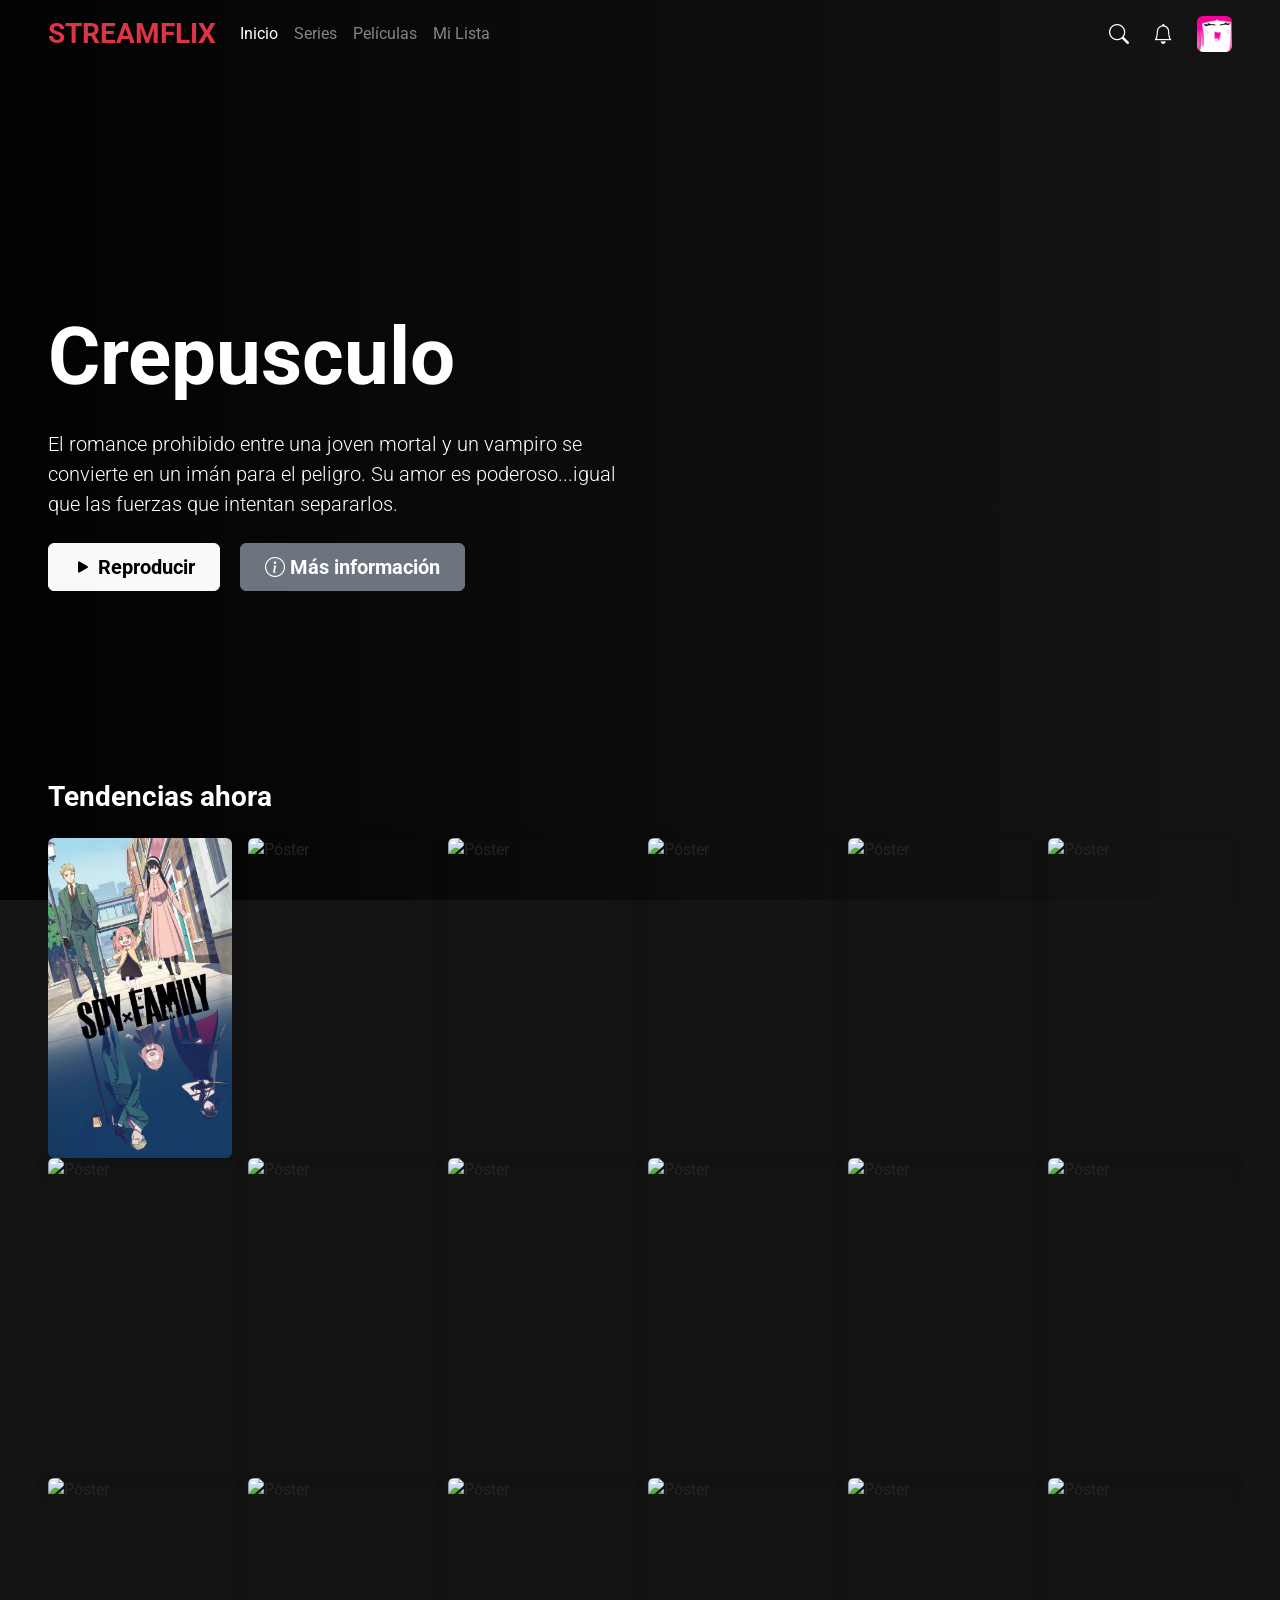
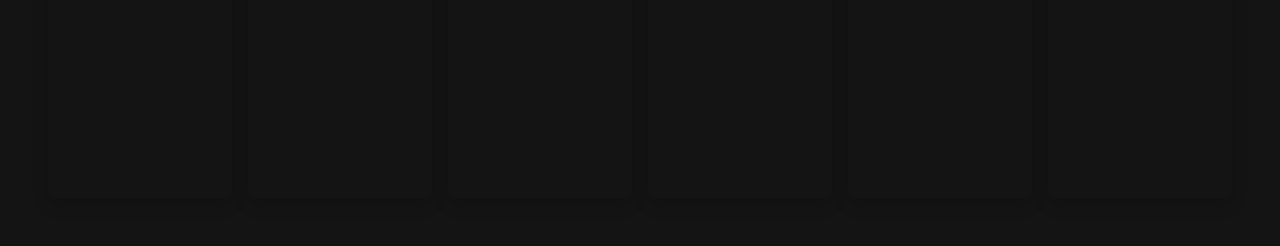
==== 02_streamflix_bootstrap/index.html @ 2c4fc95b "ok" ====
<!DOCTYPE html>
<html lang="es">

<head>
    <meta charset="UTF-8">
    <meta name="viewport" content="width=device-width, initial-scale=1.0">
    <title>StreamFlix - Tu plataforma de streaming</title>

    <link href="https://cdn.jsdelivr.net/npm/bootstrap@5.3.2/dist/css/bootstrap.min.css" rel="stylesheet">
    <link rel="stylesheet" href="https://cdn.jsdelivr.net/npm/bootstrap-icons@1.11.1/font/bootstrap-icons.css">
    <link href="https://fonts.googleapis.com/css2?family=Roboto:wght@400;700&display=swap" rel="stylesheet">
    <link rel="stylesheet" href="static/css/style.css">
</head>

<body>
    <!-- Barra de navegacion -->
    <nav class="navbar navbar-expand-lg fixed-top barra-oscura">
        <div class="container-fluid px-5">
            <a class="navbar-brand text-danger fw-bold fs-3" href="#">STREAMFLIX</a>
            <button class="navbar-toggler bg-light" type="button" data-bs-toggle="collapse"
                data-bs-target="#menuPrincipal">
                <span class="navbar-toggler-icon"></span>
            </button>

            <div class="collapse navbar-collapse" id="menuPrincipal">
                <ul class="navbar-nav me-auto mb-2 mb-lg-0">
                    <li class="nav-item"><a class="nav-link text-white" href="#">Inicio</a></li>
                    <li class="nav-item"><a class="nav-link text-white-50" href="#">Series</a></li>
                    <li class="nav-item"><a class="nav-link text-white-50" href="#">Películas</a></li>
                    <li class="nav-item"><a class="nav-link text-white-50" href="#">Mi Lista</a></li>
                </ul>

                <div class="d-flex align-items-center text-white gap-4">
                    <i class="bi bi-search fs-5" style="cursor: pointer;"></i>
                    <i class="bi bi-bell fs-5" style="cursor: pointer;"></i>
                    <img src="static/images/netflix icon.png" alt="Perfil" width="35" class="rounded"
                        style="cursor: pointer;">
                </div>
            </div>
        </div>
    </nav>

    <header class="hero-portada vh-100 d-flex align-items-center text-white">

        <div class="container-fluid px-5">
            <h1 class="display-1 fw-bold mb-4">Crepusculo</h1>

            <p class="lead w-50 d-none d-md-block mb-4">
                El romance prohibido entre una joven mortal y un vampiro se convierte en un imán para el peligro. Su
                amor es poderoso...igual que las fuerzas que intentan separarlos.
            </p>
            <div class="botones-hero">
                <button class="btn btn-light px-4 py-2 me-3 fs-5 fw-bold">
                    <i class="bi bi-play-fill"></i> Reproducir
                </button>
                <button class="btn btn-secondary px-4 py-2 fs-5 fw-bold bg-opacity-50">
                    <i class="bi bi-info-circle"></i> Más información
                </button>
            </div>

        </div>

    </header>

    <main class="container-fluid px-5 seccion-catalogo mb-5">
        <h3 class="text-white mb-4 fw-bold">Tendencias ahora</h3>
        <div class="row g-3">
            <div class="col-6 col-md-4 col-lg-2">
                <div class="card bg-transparent border-0 tarjeta-pelicula">
                    <img src="static/images/spy.jpg" class="card-img rounded-2 shadow" alt="Póster">
                </div>
            </div>
            <div class="col-6 col-md-4 col-lg-2">
                <div class="card bg-transparent border-0 tarjeta-pelicula">
                    <img src="https://image.tmdb.org/t/p/w500/49WJfeN0moxb9IPfGn8m1MgOUs.jpg"
                        class="card-img rounded-2 shadow" alt="Póster">
                </div>
            </div>
            <div class="col-6 col-md-4 col-lg-2">
                <div class="card bg-transparent border-0 tarjeta-pelicula">
                    <img src="https://image.tmdb.org/t/p/w500/49WJfeN0moxb9IPfGn8m1MgOUs.jpg"
                        class="card-img rounded-2 shadow" alt="Póster">
                </div>
            </div>
            <div class="col-6 col-md-4 col-lg-2">
                <div class="card bg-transparent border-0 tarjeta-pelicula">
                    <img src="https://image.tmdb.org/t/p/w500/49WJfeN0moxb9IPfGn8m1MgOUs.jpg"
                        class="card-img rounded-2 shadow" alt="Póster">
                </div>
            </div>
            <div class="col-6 col-md-4 col-lg-2">
                <div class="card bg-transparent border-0 tarjeta-pelicula">
                    <img src="https://image.tmdb.org/t/p/w500/49WJfeN0moxb9IPfGn8m1MgOUs.jpg"
                        class="card-img rounded-2 shadow" alt="Póster">
                </div>
            </div>
            <div class="col-6 col-md-4 col-lg-2">
                <div class="card bg-transparent border-0 tarjeta-pelicula">
                    <img src="https://image.tmdb.org/t/p/w500/49WJfeN0moxb9IPfGn8m1MgOUs.jpg"
                        class="card-img rounded-2 shadow" alt="Póster">
                </div>
            </div>
        </div>


        <div class="row g-3">
            <div class="col-6 col-md-4 col-lg-2">
                <div class="card bg-transparent border-0 tarjeta-pelicula">
                    <img src="https://image.tmdb.org/t/p/w500/49WJfeN0moxb9IPfGn8m1MgOUs.jpg"
                        class="card-img rounded-2 shadow" alt="Póster">
                </div>
            </div>
            <div class="col-6 col-md-4 col-lg-2">
                <div class="card bg-transparent border-0 tarjeta-pelicula">
                    <img src="https://image.tmdb.org/t/p/w500/49WJfeN0moxb9IPfGn8m1MgOUs.jpg"
                        class="card-img rounded-2 shadow" alt="Póster">
                </div>
            </div>
            <div class="col-6 col-md-4 col-lg-2">
                <div class="card bg-transparent border-0 tarjeta-pelicula">
                    <img src="https://image.tmdb.org/t/p/w500/49WJfeN0moxb9IPfGn8m1MgOUs.jpg"
                        class="card-img rounded-2 shadow" alt="Póster">
                </div>
            </div>
            <div class="col-6 col-md-4 col-lg-2">
                <div class="card bg-transparent border-0 tarjeta-pelicula">
                    <img src="https://image.tmdb.org/t/p/w500/49WJfeN0moxb9IPfGn8m1MgOUs.jpg"
                        class="card-img rounded-2 shadow" alt="Póster">
                </div>
            </div>
            <div class="col-6 col-md-4 col-lg-2">
                <div class="card bg-transparent border-0 tarjeta-pelicula">
                    <img src="https://image.tmdb.org/t/p/w500/49WJfeN0moxb9IPfGn8m1MgOUs.jpg"
                        class="card-img rounded-2 shadow" alt="Póster">
                </div>
            </div>
            <div class="col-6 col-md-4 col-lg-2">
                <div class="card bg-transparent border-0 tarjeta-pelicula">
                    <img src="https://image.tmdb.org/t/p/w500/49WJfeN0moxb9IPfGn8m1MgOUs.jpg"
                        class="card-img rounded-2 shadow" alt="Póster">
                </div>
            </div>

        </div>

        <div class="row g-3">
            <div class="col-6 col-md-4 col-lg-2">
                <div class="card bg-transparent border-0 tarjeta-pelicula">
                    <img src="https://image.tmdb.org/t/p/w500/49WJfeN0moxb9IPfGn8m1MgOUs.jpg"
                        class="card-img rounded-2 shadow" alt="Póster">
                </div>
            </div>
            <div class="col-6 col-md-4 col-lg-2">
                <div class="card bg-transparent border-0 tarjeta-pelicula">
                    <img src="https://image.tmdb.org/t/p/w500/49WJfeN0moxb9IPfGn8m1MgOUs.jpg"
                        class="card-img rounded-2 shadow" alt="Póster">
                </div>
            </div>
            <div class="col-6 col-md-4 col-lg-2">
                <div class="card bg-transparent border-0 tarjeta-pelicula">
                    <img src="https://image.tmdb.org/t/p/w500/49WJfeN0moxb9IPfGn8m1MgOUs.jpg"
                        class="card-img rounded-2 shadow" alt="Póster">
                </div>
            </div>
            <div class="col-6 col-md-4 col-lg-2">
                <div class="card bg-transparent border-0 tarjeta-pelicula">
                    <img src="https://image.tmdb.org/t/p/w500/49WJfeN0moxb9IPfGn8m1MgOUs.jpg"
                        class="card-img rounded-2 shadow" alt="Póster">
                </div>
            </div>
            <div class="col-6 col-md-4 col-lg-2">
                <div class="card bg-transparent border-0 tarjeta-pelicula">
                    <img src="https://image.tmdb.org/t/p/w500/49WJfeN0moxb9IPfGn8m1MgOUs.jpg"
                        class="card-img rounded-2 shadow" alt="Póster">
                </div>
            </div>
            <div class="col-6 col-md-4 col-lg-2">
                <div class="card bg-transparent border-0 tarjeta-pelicula">
                    <img src="https://image.tmdb.org/t/p/w500/49WJfeN0moxb9IPfGn8m1MgOUs.jpg"
                        class="card-img rounded-2 shadow" alt="Póster">
                </div>
            </div>

        </div>
    </main>
    <script src="https://cdn.jsdelivr.net/npm/bootstrap@5.3.2/dist/js/bootstrap.bundle.min.js"></script>

    <script>
        const navbar = document.querySelector('.barra-oscura');

        window.addEventListener('scroll', () => {
            if (window.scrollY > 50) {
                navbar.classList.add('navbar-scrolled');
            } else {
                navbar.classList.remove('navbar-scrolled');
            }
        });
    </script>
</body>

</html>
---- 02_streamflix_bootstrap/static/css/style.css ----
/* 1. Fondo negro general y fuente Roboto */
body {
    background-color: #141414;
    font-family: 'Roboto', sans-serif;
    overflow-x: hidden;
    /* Evita que la página se rompa hacia los lados */
}

/* 2. Barra de navegación inicialmente transparente */
.barra-oscura {
    background-color: transparent;
    transition: background-color 0.4s ease;
    /* Cambio suave */
}

/* 3. Clase que nuestro JavaScript añade al bajar (fondo negro) */
.navbar-scrolled {
    background-color: #141414;
    box-shadow: 0 4px 6px rgba(0, 0, 0, 0.5);
    /* Sombrilla sutil */
}

/* 4. La imagen de fondo de Stranger Things con un difuminado negro */
.hero-portada {
    background: linear-gradient(to right, rgba(0, 0, 0, 0.9) 0%, rgba(0, 0, 0, 0.4) 50%, transparent 100%),
        url('https://images.alphacoders.com/133/1338193.png');
    background-size: cover;
    background-position: center;
}

/* 5. Subimos las películas para que monten encima del banner */
.seccion-catalogo {
    margin-top: -120px;
    position: relative;
    z-index: 10;
}

/* 6. Animación al pasar el mouse por las películas */
.tarjeta-pelicula {
    transition: transform 0.3s ease-in-out;
    cursor: pointer;
}

.tarjeta-pelicula:hover {
    transform: scale(1.1);
    /* Crece 10% */
    z-index: 20;
    /* Se viene al frente */
}

/* 7. Estandarizamos todas las portadas al mismo tamaño */
.card-img {
    height: 320px;
    object-fit: cover;
    /* Evita que las caras se aplasten */
}

/* 8. Responsive: En celulares, los pósters son más pequeños */
@media (max-width: 768px) {
    .card-img {
        height: 250px;
    }

    .seccion-catalogo {
        margin-top: -50px;
        /* Sube menos en celular */
    }
}
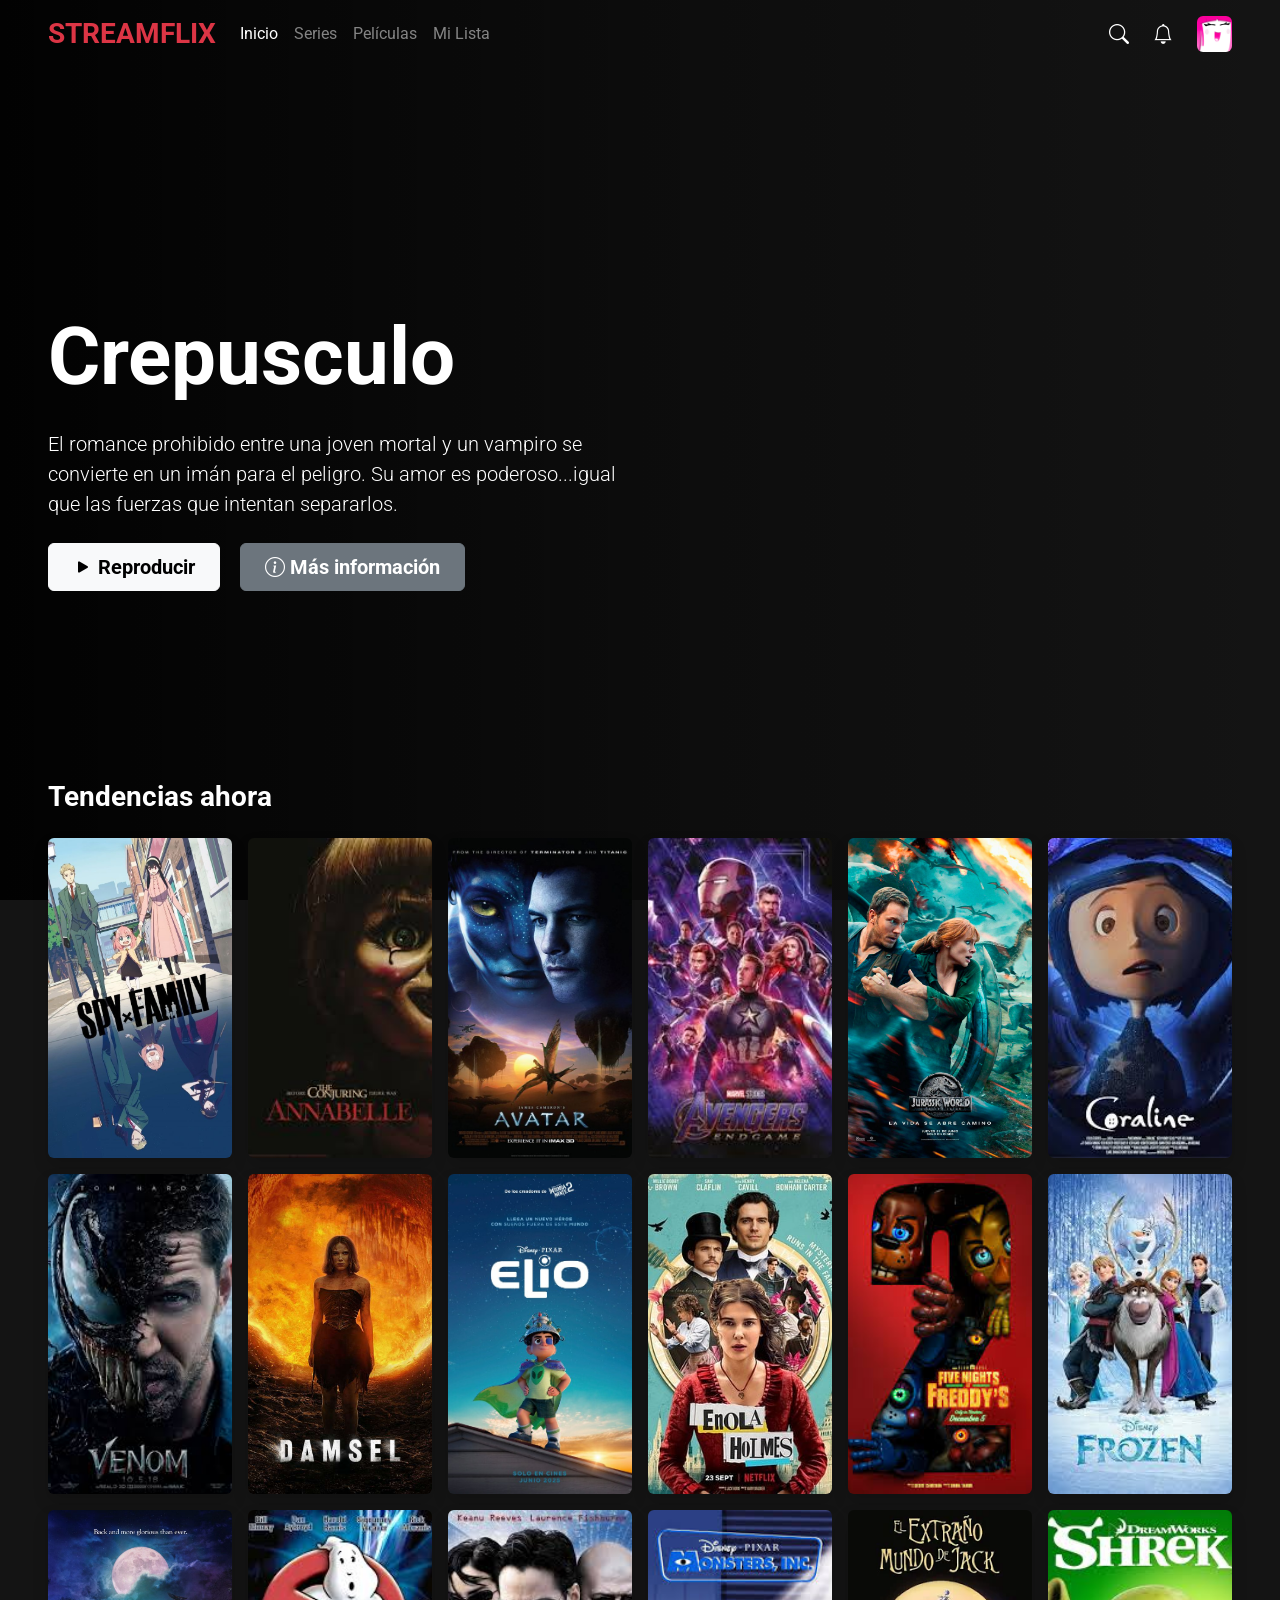
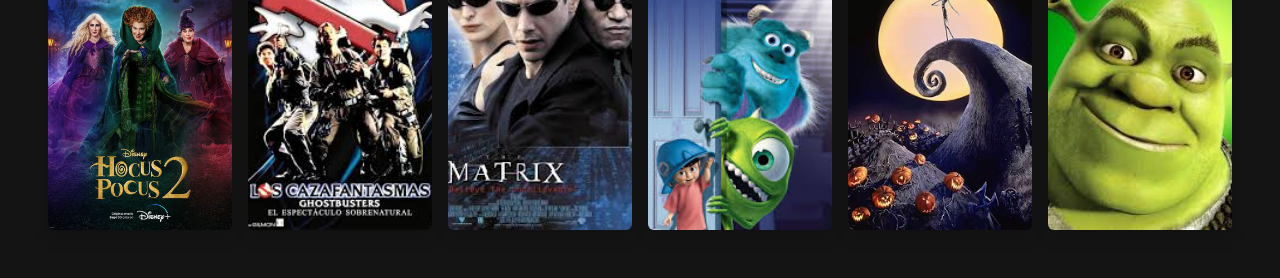
==== commit abccf20f: "ok" ====
--- a/02_streamflix_bootstrap/index.html
+++ b/02_streamflix_bootstrap/index.html
@@ -72,112 +72,90 @@
             </div>
             <div class="col-6 col-md-4 col-lg-2">
                 <div class="card bg-transparent border-0 tarjeta-pelicula">
-                    <img src="https://image.tmdb.org/t/p/w500/49WJfeN0moxb9IPfGn8m1MgOUs.jpg"
+                    <img src="static/images/anna.jpg" class="card-img rounded-2 shadow" alt="Póster">
+                </div>
+            </div>
+            <div class="col-6 col-md-4 col-lg-2">
+                <div class="card bg-transparent border-0 tarjeta-pelicula">
+                    <img src="static/images/avatar.jpg" class="card-img rounded-2 shadow" alt="Póster">
+                </div>
+            </div>
+            <div class="col-6 col-md-4 col-lg-2">
+                <div class="card bg-transparent border-0 tarjeta-pelicula">
+                    <img src="static/images/avengers.jpg" class="card-img rounded-2 shadow" alt="Póster">
+                </div>
+            </div>
+            <div class="col-6 col-md-4 col-lg-2">
+                <div class="card bg-transparent border-0 tarjeta-pelicula">
+                    <img src="static/images/cartel-jurassic-world-1-carlos-villarin-freelance.jpg"
                         class="card-img rounded-2 shadow" alt="Póster">
                 </div>
             </div>
             <div class="col-6 col-md-4 col-lg-2">
                 <div class="card bg-transparent border-0 tarjeta-pelicula">
-                    <img src="https://image.tmdb.org/t/p/w500/49WJfeN0moxb9IPfGn8m1MgOUs.jpg"
-                        class="card-img rounded-2 shadow" alt="Póster">
+                    <img src="static/images/coraline.jpg" class="card-img rounded-2 shadow" alt="Póster">
+                </div>
+            </div>
+
+            <div class="col-6 col-md-4 col-lg-2">
+                <div class="card bg-transparent border-0 tarjeta-pelicula">
+                    <img src="static/images/venom.jpg" class="card-img rounded-2 shadow" alt="Póster">
                 </div>
             </div>
             <div class="col-6 col-md-4 col-lg-2">
                 <div class="card bg-transparent border-0 tarjeta-pelicula">
-                    <img src="https://image.tmdb.org/t/p/w500/49WJfeN0moxb9IPfGn8m1MgOUs.jpg"
-                        class="card-img rounded-2 shadow" alt="Póster">
+                    <img src="static/images/damsel.jpg" class="card-img rounded-2 shadow" alt="Póster">
                 </div>
             </div>
             <div class="col-6 col-md-4 col-lg-2">
                 <div class="card bg-transparent border-0 tarjeta-pelicula">
-                    <img src="https://image.tmdb.org/t/p/w500/49WJfeN0moxb9IPfGn8m1MgOUs.jpg"
-                        class="card-img rounded-2 shadow" alt="Póster">
+                    <img src="static/images/elio.jpg" class="card-img rounded-2 shadow" alt="Póster">
                 </div>
             </div>
             <div class="col-6 col-md-4 col-lg-2">
                 <div class="card bg-transparent border-0 tarjeta-pelicula">
-                    <img src="https://image.tmdb.org/t/p/w500/49WJfeN0moxb9IPfGn8m1MgOUs.jpg"
-                        class="card-img rounded-2 shadow" alt="Póster">
-                </div>
-            </div>
-        </div>
-
-
-        <div class="row g-3">
-            <div class="col-6 col-md-4 col-lg-2">
-                <div class="card bg-transparent border-0 tarjeta-pelicula">
-                    <img src="https://image.tmdb.org/t/p/w500/49WJfeN0moxb9IPfGn8m1MgOUs.jpg"
-                        class="card-img rounded-2 shadow" alt="Póster">
+                    <img src="static/images/enola.jpg" class="card-img rounded-2 shadow" alt="Póster">
                 </div>
             </div>
             <div class="col-6 col-md-4 col-lg-2">
                 <div class="card bg-transparent border-0 tarjeta-pelicula">
-                    <img src="https://image.tmdb.org/t/p/w500/49WJfeN0moxb9IPfGn8m1MgOUs.jpg"
-                        class="card-img rounded-2 shadow" alt="Póster">
+                    <img src="static/images/fnaf.jpg" class="card-img rounded-2 shadow" alt="Póster">
                 </div>
             </div>
             <div class="col-6 col-md-4 col-lg-2">
                 <div class="card bg-transparent border-0 tarjeta-pelicula">
-                    <img src="https://image.tmdb.org/t/p/w500/49WJfeN0moxb9IPfGn8m1MgOUs.jpg"
-                        class="card-img rounded-2 shadow" alt="Póster">
+                    <img src="static/images/frozen.jpg" class="card-img rounded-2 shadow" alt="Póster">
+                </div>
+            </div>
+
+            <div class="col-6 col-md-4 col-lg-2">
+                <div class="card bg-transparent border-0 tarjeta-pelicula">
+                    <img src="static/images/hocus-pocus-2-poster.jpg" class="card-img rounded-2 shadow" alt="Póster">
                 </div>
             </div>
             <div class="col-6 col-md-4 col-lg-2">
                 <div class="card bg-transparent border-0 tarjeta-pelicula">
-                    <img src="https://image.tmdb.org/t/p/w500/49WJfeN0moxb9IPfGn8m1MgOUs.jpg"
-                        class="card-img rounded-2 shadow" alt="Póster">
+                    <img src="static/images/ghost.jpg" class="card-img rounded-2 shadow" alt="Póster">
                 </div>
             </div>
             <div class="col-6 col-md-4 col-lg-2">
                 <div class="card bg-transparent border-0 tarjeta-pelicula">
-                    <img src="https://image.tmdb.org/t/p/w500/49WJfeN0moxb9IPfGn8m1MgOUs.jpg"
-                        class="card-img rounded-2 shadow" alt="Póster">
+                    <img src="static/images/matrix.jpg" class="card-img rounded-2 shadow" alt="Póster">
                 </div>
             </div>
             <div class="col-6 col-md-4 col-lg-2">
                 <div class="card bg-transparent border-0 tarjeta-pelicula">
-                    <img src="https://image.tmdb.org/t/p/w500/49WJfeN0moxb9IPfGn8m1MgOUs.jpg"
-                        class="card-img rounded-2 shadow" alt="Póster">
-                </div>
-            </div>
-
-        </div>
-
-        <div class="row g-3">
-            <div class="col-6 col-md-4 col-lg-2">
-                <div class="card bg-transparent border-0 tarjeta-pelicula">
-                    <img src="https://image.tmdb.org/t/p/w500/49WJfeN0moxb9IPfGn8m1MgOUs.jpg"
-                        class="card-img rounded-2 shadow" alt="Póster">
+                    <img src="static/images/monster.jpg" class="card-img rounded-2 shadow" alt="Póster">
                 </div>
             </div>
             <div class="col-6 col-md-4 col-lg-2">
                 <div class="card bg-transparent border-0 tarjeta-pelicula">
-                    <img src="https://image.tmdb.org/t/p/w500/49WJfeN0moxb9IPfGn8m1MgOUs.jpg"
-                        class="card-img rounded-2 shadow" alt="Póster">
+                    <img src="static/images/skeleto.jpg" class="card-img rounded-2 shadow" alt="Póster">
                 </div>
             </div>
             <div class="col-6 col-md-4 col-lg-2">
                 <div class="card bg-transparent border-0 tarjeta-pelicula">
-                    <img src="https://image.tmdb.org/t/p/w500/49WJfeN0moxb9IPfGn8m1MgOUs.jpg"
-                        class="card-img rounded-2 shadow" alt="Póster">
-                </div>
-            </div>
-            <div class="col-6 col-md-4 col-lg-2">
-                <div class="card bg-transparent border-0 tarjeta-pelicula">
-                    <img src="https://image.tmdb.org/t/p/w500/49WJfeN0moxb9IPfGn8m1MgOUs.jpg"
-                        class="card-img rounded-2 shadow" alt="Póster">
-                </div>
-            </div>
-            <div class="col-6 col-md-4 col-lg-2">
-                <div class="card bg-transparent border-0 tarjeta-pelicula">
-                    <img src="https://image.tmdb.org/t/p/w500/49WJfeN0moxb9IPfGn8m1MgOUs.jpg"
-                        class="card-img rounded-2 shadow" alt="Póster">
-                </div>
-            </div>
-            <div class="col-6 col-md-4 col-lg-2">
-                <div class="card bg-transparent border-0 tarjeta-pelicula">
-                    <img src="https://image.tmdb.org/t/p/w500/49WJfeN0moxb9IPfGn8m1MgOUs.jpg"
-                        class="card-img rounded-2 shadow" alt="Póster">
+                    <img src="static/images/shrek.jpg" class="card-img rounded-2 shadow" alt="Póster">
                 </div>
             </div>
 
--- a/02_streamflix_bootstrap/static/css/style.css
+++ b/02_streamflix_bootstrap/static/css/style.css
@@ -23,7 +23,7 @@
 /* 4. La imagen de fondo de Stranger Things con un difuminado negro */
 .hero-portada {
     background: linear-gradient(to right, rgba(0, 0, 0, 0.9) 0%, rgba(0, 0, 0, 0.4) 50%, transparent 100%),
-        url('https://images.alphacoders.com/133/1338193.png');
+        url('https://occ-0-264-116.1.nflxso.net/dnm/api/v6/6AYY37jfdO6hpXcMjf9Yu5cnmO0/AAAABdE3ed2unbsdVaMD-GsgV6XGXyH4Q_N6YqwUQffwitZ1_6wqnSnVfGvUVKUVyJBsMS6uClovrLwKDuLQcdqTTtS8snJKqP0LKICN.webp?r=a8f');
     background-size: cover;
     background-position: center;
 }
